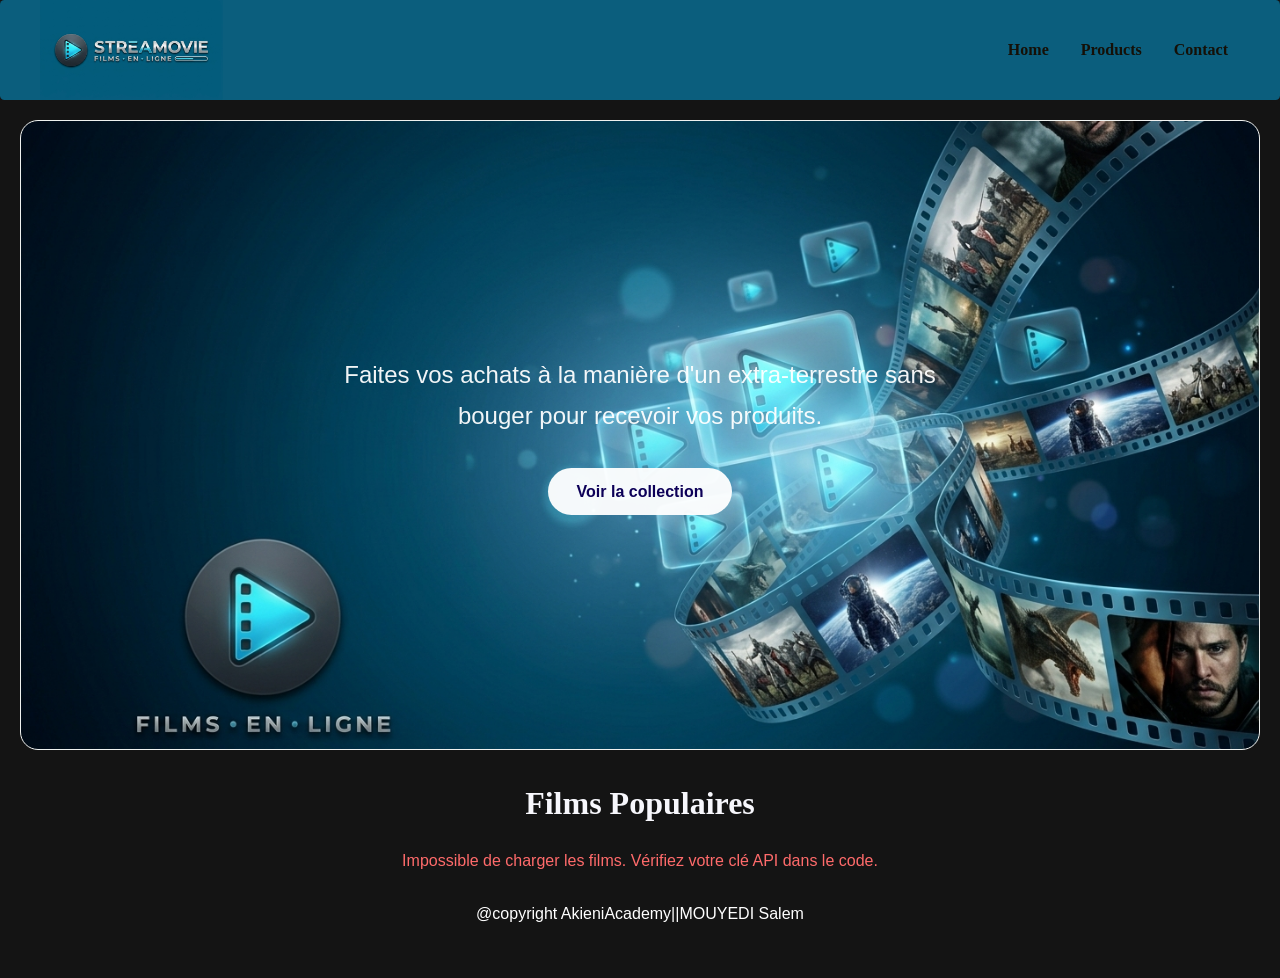
==== AsrtoCine/Astroindex.html @ 9ffeb92c "Fais de la parties html et css des deux projets + integration des API" ====
<!DOCTYPE html>
<html lang="fr"><head>
<meta charset="UTF-8">
<meta name="viewport" content="width=device-width, initial-scale=1.0">
<title>AlienStore - Films TMDB</title>
<link rel="stylesheet" href="Astrostyle.css">
</head>
<body>
<header>
    <nav>
        <a href="#elemt" class="logo">
            <img src="image/logo.jpeg" alt="Logo de l'entreprise" height="100">
        </a>
        <ul>
            <li><a href="#elemt">Home</a></li>
            <li><a href="#movies-container">Products</a></li>
            <li><a href="#foot">Contact</a></li>
           </ul>
    </nav>
</header>
<section  class="hero">
    <div id="elemt">
        <p class="elemt-text">Faites vos achats à la manière d'un extra-terrestre sans bouger pour recevoir vos produits.</p>
        <a href="#movies-container" class="elemt-button">Voir la collection</a>
    </div>
            
</section>
<h1>Films Populaires</h1>

<div id="movies-container" class="movies-grid"></div>

<footer>
        <div id="foot" class="foot">
            @copyright AkieniAcademy||MOUYEDI Salem
        </div>
    </footer>
<script src="function.js"></script>
</body>
</html>
---- AsrtoCine/Astrostyle.css ----
* {
    box-sizing: border-box;
    margin: 0;
    padding: 0;
}

body {
    font-family: 'Segoe UI', Tahoma, Geneva, Verdana, sans-serif;
    background-color: #141414;
    color: #ffffff;
    padding: 20px;
}

h1 {
    text-align: center;
    margin-bottom: 30px;
    color: #d4a373; 
}
header{
    margin: 0;
    padding:0% 1.5rem;
    border: #130924;
    background-color: #0b5e7d;
    border-radius: 4.5px;
    position: fixed;
    top: 0;
    left: 0;
    right: 0;
    z-index: 1000;

   
}

nav {
     width: 100%;
    max-width: 1200px;
    margin: 0 auto;
    display: flex;
    align-items: center;
    justify-content: space-between;
    gap: 1rem;
}
nav .logo {
    font-weight: 700;
    color: #130924;
    font-size: 1.1rem;
    text-decoration: none;
    display: inline-flex;
    align-items: center;
    gap: 0.5rem;
}

nav ul {
    list-style: none;
    margin: 0;
    padding: 0;
    display: flex;
    gap: 0.5rem;
    align-items: center;
}
h1, h3{
    text-align: center;
    color: rgb(247, 247, 252);
    font-family: Cambria, Cochin, Georgia, Times, 'Times New Roman', serif;
    font-weight: 600;
}

nav li{
    display: inline-block;
}

nav ul li a {
    display: inline-block;
    padding: 0.5rem 0.75rem;
    border-radius: 8px;
    color: rgb(21, 16, 7);
    background: transparent;
    font-family: Cambria, Cochin, Georgia, Times, 'Times New Roman', serif;
    font-weight: 600;
    text-decoration: none;
    transition: background-color 160ms ease, transform 120ms ease, box-shadow 160ms ease;
    outline: none;
}

nav ul li a:hover,
nav ul li a:focus {
    background-color: rgba(0,0,0,0.06);
    transform: translateY(-2px);
    box-shadow: 0 6px 12px rgba(0,0,0,0.06);
}

nav ul li a:active {
    transform: translateY(0);
}

nav ul li a:focus {
    box-shadow: 0 0 0 3px rgba(41, 128, 185, 0.15);
}



#elemt {
    width: 100%;
    max-width: 760px;
    text-align: center;
}

.elemt h1 {
    font-size: clamp(2.8rem, 5vw, 4.5rem);
    margin: 0 0 1rem;
    color: #fff;
    text-transform: uppercase;
    letter-spacing: 0.12em;
}

.elemt-text {
    font-size: clamp(1rem, 2vw, 1.5rem);
    line-height: 1.7;
    margin: 0 auto 2rem;
    max-width: 42rem;
    color: rgba(255, 255, 255, 0.94);
}

.elemt-button {
    display: inline-block;
    padding: 0.9rem 1.8rem;
    border-radius: 999px;
    background-color: rgba(255, 255, 255, 0.95);
    color: rgb(13, 0, 88);
    text-decoration: none;
    font-weight: 700;
    transition: transform 0.2s ease, box-shadow 0.2s ease;
}

.elemt-button:hover {
    transform: translateY(-2px);
    box-shadow: 0 14px 24px rgba(0, 0, 0, 0.15);
}
.hero{
    
    width: 100%;
    color: rgb(246, 246, 247);
    padding: 4rem 2rem;
    border: 1px solid rgb(239, 241, 239);
    border-radius: 18px;
    display: flex;
    justify-content: center;
    align-items: center;
    min-height: 70vh;
    margin-top: 100px;
    margin-bottom: 35px;
    background-image: url(image/Heros.jpeg);
    background-size: cover;
    background-repeat: no-repeat;
}
.movies-grid {
    display: grid;
    grid-template-columns: repeat(auto-fill, minmax(200px, 1fr));
    gap: 25px;
    max-width: 1200px;
    margin: 0 auto;
}

.movie-card {
    background: #1e1e1e;
    border-radius: 12px;
    overflow: hidden;
    box-shadow: 0 4px 15px rgba(0, 0, 0, 0.5);
    transition: transform 0.3s ease, box-shadow 0.3s ease;
}

.movie-card:hover {
    transform: translateY(-8px);
    box-shadow: 0 8px 25px rgba(212, 163, 115, 0.3);
}

.movie-poster {
    width: 100%;
    height: 300px;
    object-fit: cover;
}

.movie-info {
    padding: 15px;
}

.movie-title {
    font-size: 1rem;
    font-weight: bold;
    margin-bottom: 10px;
    white-space: nowrap;
    overflow: hidden;
    text-overflow: ellipsis;
}

.movie-meta {
    display: flex;
    justify-content: space-between;
    align-items: center;
    font-size: 0.85rem;
    color: #aaa;
}

.rating {
    background-color: #d4a373;
    color: #141414;
    padding: 2px 8px;
    border-radius: 6px;
    font-weight: bold;
}
.foot{
    text-align: center;
    border-top: solide #007af4;
    padding: 35px;
}
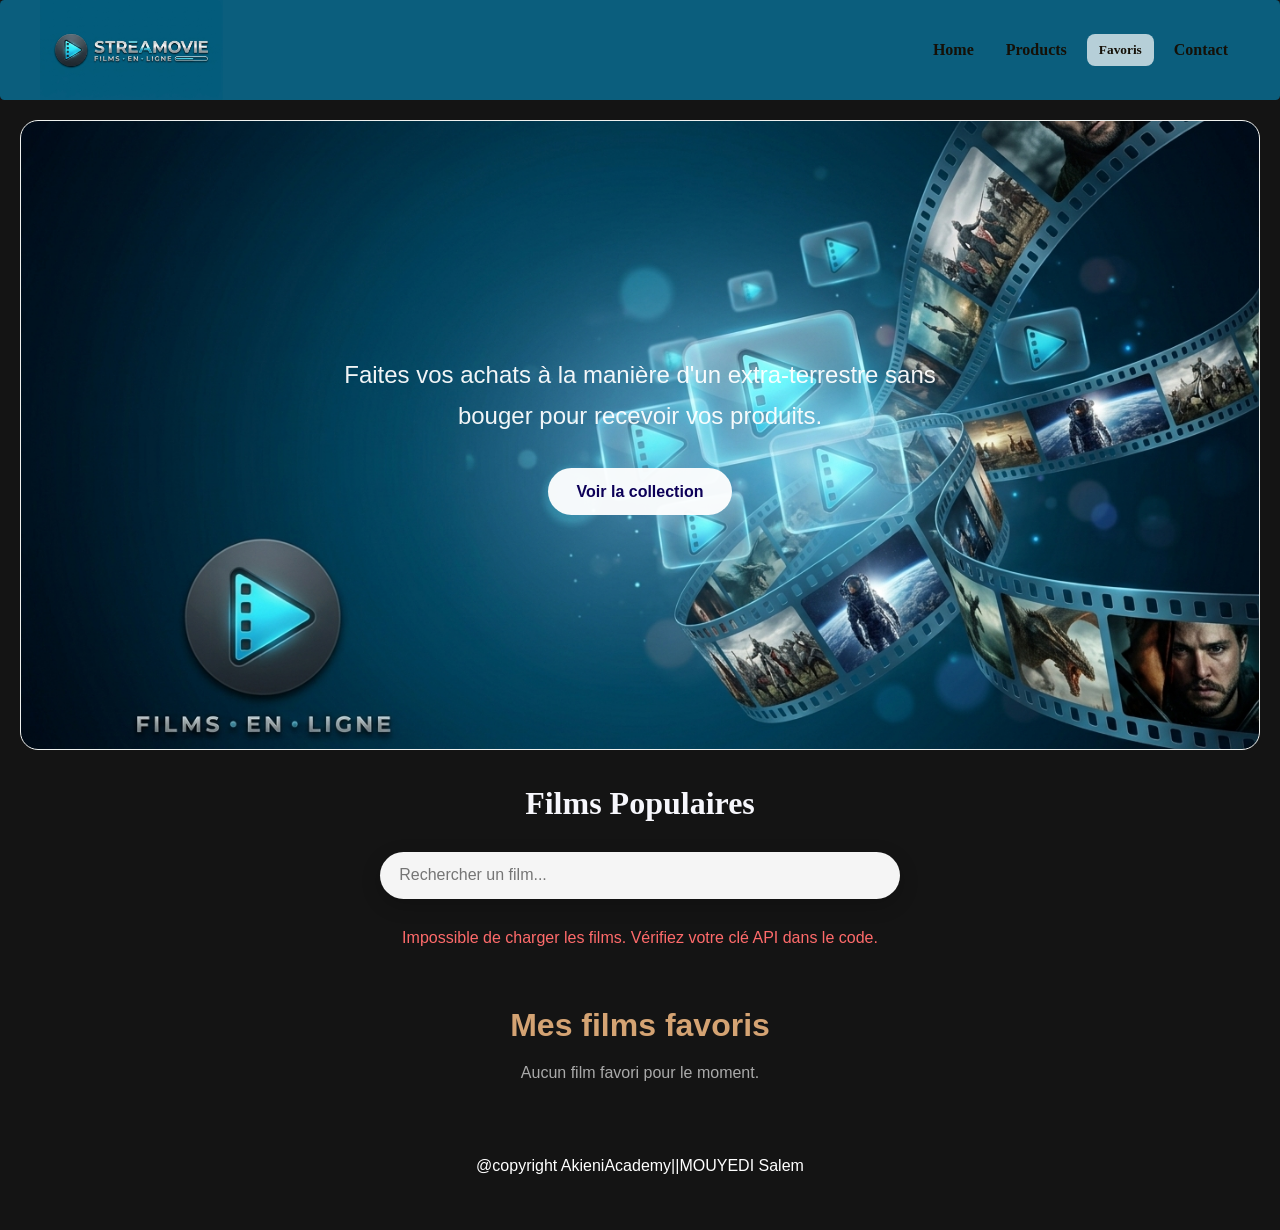
==== commit 46879e8e: "ajout de la forme finale de Alienstore" ====
--- a/AsrtoCine/Astroindex.html
+++ b/AsrtoCine/Astroindex.html
@@ -13,7 +13,8 @@
         </a>
         <ul>
             <li><a href="#elemt">Home</a></li>
-            <li><a href="#movies-container">Products</a></li>
+            <li><a href="#movies-container" id="products-link">Products</a></li>
+            <li><button type="button" id="favorites-nav" class="nav-favorites-btn">Favoris</button></li>
             <li><a href="#foot">Contact</a></li>
            </ul>
     </nav>
@@ -27,7 +28,24 @@
 </section>
 <h1>Films Populaires</h1>
 
+<div class="search-wrap">
+    <input type="search" id="movie-search" class="search-bar" placeholder="Rechercher un film..." aria-label="Rechercher un film">
+</div>
+
 <div id="movies-container" class="movies-grid"></div>
+
+<section id="favorites-section" class="favorites-section">
+    <h2>Mes films favoris</h2>
+    <div id="favorites-container" class="favorites-grid"></div>
+</section>
+
+<div id="movie-modal" class="modal hidden" aria-hidden="true">
+    <div class="modal-backdrop" data-close="true"></div>
+    <div class="modal-content" role="dialog" aria-modal="true" aria-labelledby="modal-title">
+        <button type="button" class="modal-close" aria-label="Fermer la modale">×</button>
+        <div id="modal-body"></div>
+    </div>
+</div>
 
 <footer>
         <div id="foot" class="foot">
--- a/AsrtoCine/Astrostyle.css
+++ b/AsrtoCine/Astrostyle.css
@@ -69,7 +69,8 @@
     display: inline-block;
 }
 
-nav ul li a {
+nav ul li a,
+.nav-favorites-btn {
     display: inline-block;
     padding: 0.5rem 0.75rem;
     border-radius: 8px;
@@ -80,10 +81,14 @@
     text-decoration: none;
     transition: background-color 160ms ease, transform 120ms ease, box-shadow 160ms ease;
     outline: none;
+    border: none;
+    cursor: pointer;
 }
 
 nav ul li a:hover,
-nav ul li a:focus {
+nav ul li a:focus,
+.nav-favorites-btn:hover,
+.nav-favorites-btn:focus {
     background-color: rgba(0,0,0,0.06);
     transform: translateY(-2px);
     box-shadow: 0 6px 12px rgba(0,0,0,0.06);
@@ -153,6 +158,25 @@
     background-size: cover;
     background-repeat: no-repeat;
 }
+.search-wrap {
+    max-width: 1200px;
+    margin: 0 auto 30px;
+    display: flex;
+    justify-content: center;
+}
+
+.search-bar {
+    width: min(520px, 90vw);
+    padding: 0.9rem 1.2rem;
+    border: none;
+    border-radius: 999px;
+    background: #f5f5f5;
+    color: #141414;
+    font-size: 1rem;
+    outline: none;
+    box-shadow: 0 6px 20px rgba(0, 0, 0, 0.2);
+}
+
 .movies-grid {
     display: grid;
     grid-template-columns: repeat(auto-fill, minmax(200px, 1fr));
@@ -207,7 +231,276 @@
     padding: 2px 8px;
     border-radius: 6px;
     font-weight: bold;
-}
+    min-width: 58px;
+    text-align: center;
+    display: inline-block;
+}
+
+.rating-good {
+    background-color: #2ecc71;
+    color: #0b1410;
+}
+
+.rating-medium {
+    background-color: #f39c12;
+    color: #1a1206;
+}
+
+.rating-bad {
+    background-color: #e74c3c;
+    color: #ffffff;
+}
+
+.favorites-section {
+    max-width: 1200px;
+    margin: 40px auto 20px;
+    padding: 20px;
+}
+
+.favorites-section h2 {
+    text-align: center;
+    margin-bottom: 20px;
+    color: #d4a373;
+    font-size: 2rem;
+}
+
+.favorites-grid {
+    display: grid;
+    grid-template-columns: repeat(auto-fill, minmax(180px, 1fr));
+    gap: 20px;
+}
+
+.favorite-card {
+    background: #1e1e1e;
+    border-radius: 12px;
+    overflow: hidden;
+    box-shadow: 0 4px 15px rgba(0,0,0,0.4);
+    cursor: pointer;
+}
+
+.favorite-card img {
+    width: 100%;
+    height: 220px;
+    object-fit: cover;
+}
+
+.favorite-info {
+    padding: 10px;
+    display: flex;
+    align-items: center;
+    justify-content: space-between;
+    gap: 8px;
+}
+
+.favorite-info h3 {
+    font-size: 0.9rem;
+    color: #fff;
+    margin: 0;
+    white-space: nowrap;
+    overflow: hidden;
+    text-overflow: ellipsis;
+}
+
+.empty-favorites {
+    text-align: center;
+    color: #aaa;
+    grid-column: 1 / -1;
+}
+
+.favorite-btn {
+    position: absolute;
+    top: 12px;
+    right: 12px;
+    width: 38px;
+    height: 38px;
+    border-radius: 50%;
+    border: none;
+    background: rgba(0, 0, 0, 0.55);
+    color: #fff;
+    font-size: 1.4rem;
+    cursor: pointer;
+    z-index: 2;
+}
+
+.favorite-btn.active {
+    background: #ff4d6d;
+}
+
+.movie-card {
+    position: relative;
+}
+
+.nav-favorites-btn {
+    background: rgba(255, 255, 255, 0.7);
+}
+
+.modal {
+    position: fixed;
+    inset: 0;
+    z-index: 2000;
+    display: flex;
+    align-items: center;
+    justify-content: center;
+    padding: 20px;
+}
+
+.modal.hidden {
+    display: none;
+}
+
+.modal-backdrop {
+    position: absolute;
+    inset: 0;
+    background: rgba(0, 0, 0, 0.75);
+}
+
+.modal-content {
+    position: relative;
+    z-index: 1;
+    width: min(900px, 100%);
+    background: #1d1d1d;
+    border-radius: 18px;
+    box-shadow: 0 20px 60px rgba(0, 0, 0, 0.45);
+    padding: 20px;
+    display: flex;
+    gap: 20px;
+}
+
+.modal-poster {
+    width: 260px;
+    border-radius: 12px;
+    object-fit: cover;
+}
+
+.modal-content-text {
+    flex: 1;
+    color: #fff;
+}
+
+.modal-header-row {
+    display: flex;
+    align-items: center;
+    justify-content: space-between;
+    gap: 12px;
+    margin-bottom: 12px;
+}
+
+#modal-title {
+    font-size: 2rem;
+    color: #fff;
+}
+
+.modal-meta {
+    margin-bottom: 16px;
+}
+
+.modal-content-text p {
+    margin-bottom: 14px;
+    line-height: 1.6;
+    color: #e5e7eb;
+}
+
+.modal-close {
+    position: absolute;
+    right: 14px;
+    top: 12px;
+    width: 36px;
+    height: 36px;
+    border-radius: 50%;
+    border: none;
+    background: #2d2d2d;
+    color: white;
+    font-size: 1.5rem;
+    cursor: pointer;
+}
+
+.modal-favorite {
+    position: static;
+    width: 44px;
+    height: 44px;
+}
+
+@media (max-width: 768px) {
+    body {
+        padding: 15px;
+    }
+
+    header {
+        padding: 0.8rem 1rem;
+    }
+
+    nav {
+        flex-wrap: wrap;
+        justify-content: center;
+    }
+
+    nav ul {
+        flex-wrap: wrap;
+        justify-content: center;
+    }
+
+    .hero {
+        margin-top: 120px;
+        min-height: 50vh;
+        padding: 2rem 1rem;
+    }
+
+    .movies-grid,
+    .favorites-grid {
+        grid-template-columns: repeat(auto-fill, minmax(150px, 1fr));
+        gap: 15px;
+    }
+
+    .modal-content {
+        flex-direction: column;
+        padding: 16px;
+    }
+
+    .modal-poster {
+        width: 100%;
+        max-width: 260px;
+        margin: 0 auto;
+        display: block;
+    }
+
+    #modal-title {
+        font-size: 1.5rem;
+    }
+}
+
+@media (max-width: 480px) {
+    .logo img {
+        height: 70px;
+    }
+
+    nav ul {
+        gap: 0.25rem;
+    }
+
+    nav ul li a,
+    .nav-favorites-btn {
+        padding: 0.45rem 0.6rem;
+        font-size: 0.85rem;
+    }
+
+    .search-bar {
+        width: 100%;
+    }
+
+    .movie-poster,
+    .favorite-card img {
+        height: 220px;
+    }
+
+    .movie-title {
+        font-size: 0.9rem;
+    }
+
+    .modal {
+        padding: 10px;
+    }
+}
+
 .foot{
     text-align: center;
     border-top: solide #007af4;
